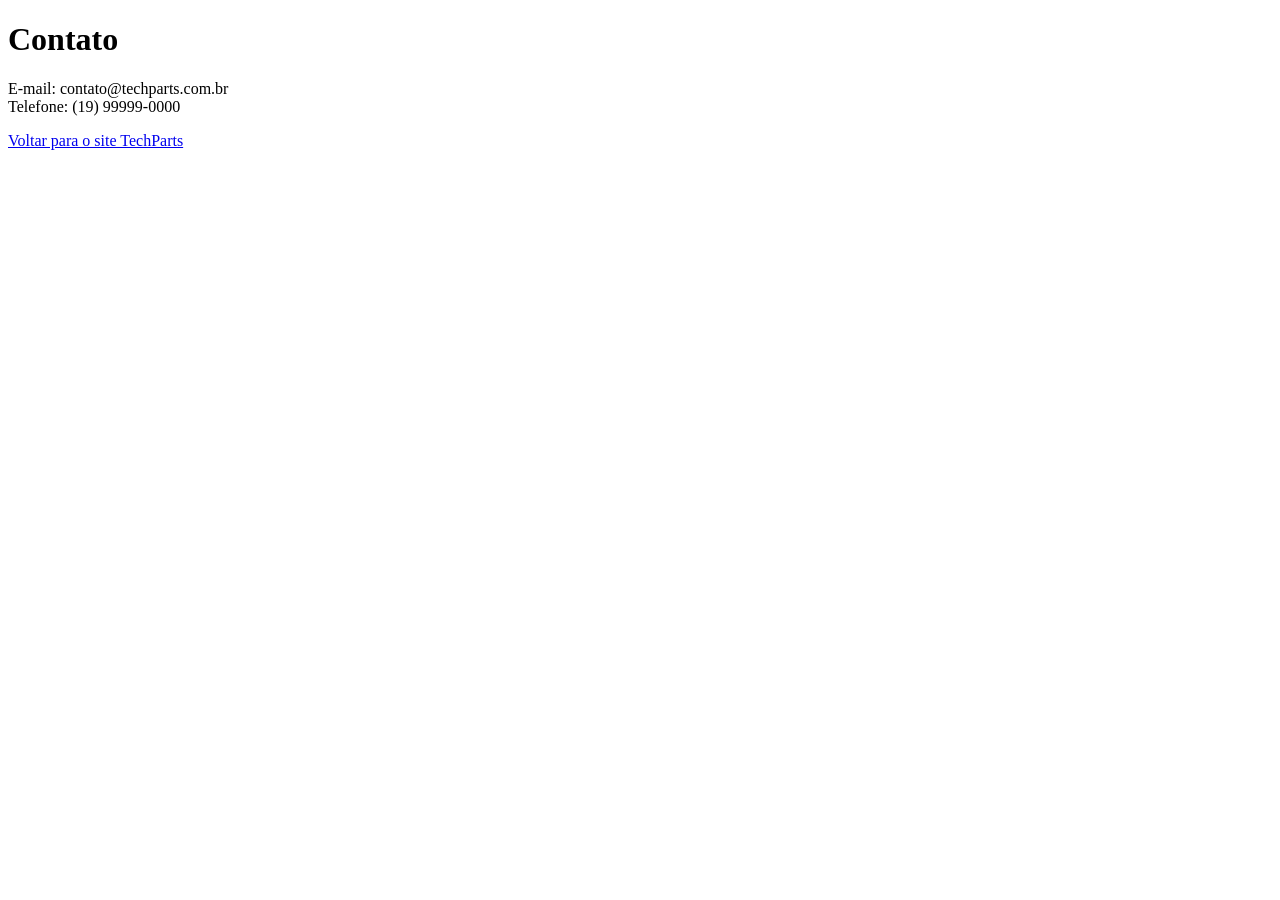
==== contato.html @ c9144e3c "Add files via upload" ====
<!DOCTYPE html>
<html lang="pt-br">
<head>
<meta charset="UTF-8">
<title>Contato - TechParts</title>
</head>
<body>

<h1>Contato</h1>
<p>E-mail: contato@techparts.com.br<br>
Telefone: (19) 99999-0000</p>

<p><a href="index.html">Voltar para o site TechParts</a></p>



</body>
</html>
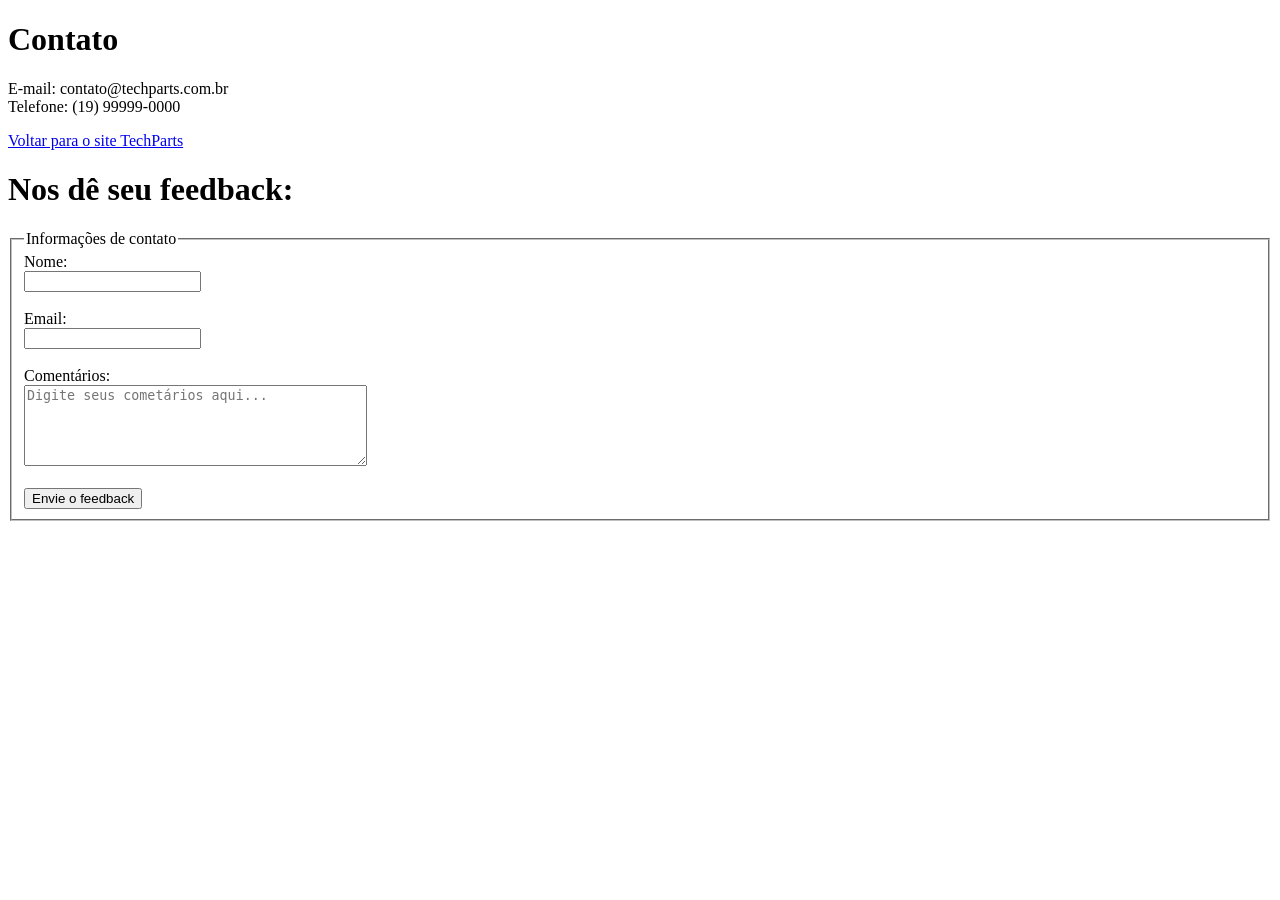
==== commit 00ffd543: "Add files via upload" ====
--- a/contato.html
+++ b/contato.html
@@ -3,6 +3,9 @@
 <head>
 <meta charset="UTF-8">
 <title>Contato - TechParts</title>
+
+<link rel="stylesheet" href="css/estilo.css">
+
 </head>
 <body>
 
@@ -12,7 +15,24 @@
 
 <p><a href="index.html">Voltar para o site TechParts</a></p>
 
+<h1>Nos dê seu feedback:</h1>
 
+<form>
+  <fieldset>
+    <legend>Informações de contato</legend>
+
+    <label for="nome">Nome:</label><br>
+    <input type="text" id="nome" name="nome"><br><br>
+
+    <label for="email">Email:</label><br>
+    <input type="text" id="email" name="email"><br><br>
+
+    <label for="comentarios">Comentários:</label><br>
+    <textarea id="comentarios" name="comentarios" rows="5" cols="40" placeholder="Digite seus cometários aqui..."></textarea><br><br>
+
+    <button type="submit">Envie o feedback</button>
+  </fieldset>
+</form>
 
 </body>
 </html>
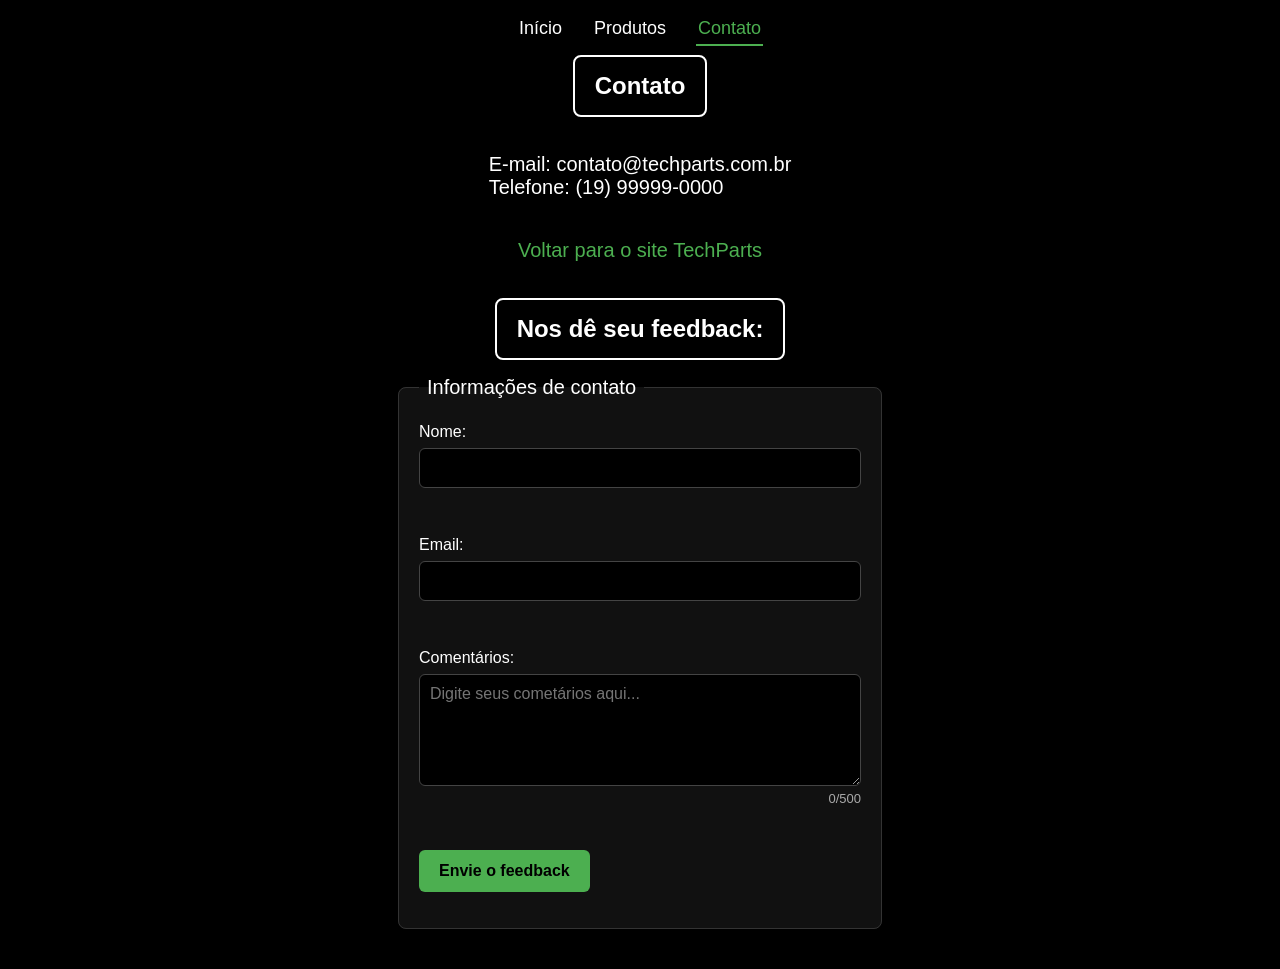
==== commit 6b79acc1: "Add files via upload" ====
--- a/contato.html
+++ b/contato.html
@@ -1,39 +1,56 @@
-<!DOCTYPE html>
-<html lang="pt-br">
-<head>
-<meta charset="UTF-8">
-<title>Contato - TechParts</title>
-
-<link rel="stylesheet" href="css/estilo.css">
-
-</head>
-<body>
-
-<h1>Contato</h1>
-<p>E-mail: contato@techparts.com.br<br>
-Telefone: (19) 99999-0000</p>
-
-<p><a href="index.html">Voltar para o site TechParts</a></p>
-
-<h1>Nos dê seu feedback:</h1>
-
-<form>
-  <fieldset>
-    <legend>Informações de contato</legend>
-
-    <label for="nome">Nome:</label><br>
-    <input type="text" id="nome" name="nome"><br><br>
-
-    <label for="email">Email:</label><br>
-    <input type="text" id="email" name="email"><br><br>
-
-    <label for="comentarios">Comentários:</label><br>
-    <textarea id="comentarios" name="comentarios" rows="5" cols="40" placeholder="Digite seus cometários aqui..."></textarea><br><br>
-
-    <button type="submit">Envie o feedback</button>
-  </fieldset>
-</form>
-
-</body>
-</html>
-
+<!DOCTYPE html>
+<html lang="pt-br">
+<head>
+<meta charset="UTF-8">
+<meta name="viewport" content="width=device-width, initial-scale=1.0">
+<title>Contato - TechParts</title>
+
+<link rel="stylesheet" href="css/estilo.css">
+
+</head>
+<body>
+
+<header class="topo">
+    <button id="menu-toggle" type="button" aria-controls="menu" aria-expanded="false" aria-label="Abrir menu">☰</button>
+    <nav id="menu" aria-label="Menu principal">
+        <ul>
+            <li><a href="index.html">Início</a></li>
+            <li><a href="links.html">Produtos</a></li>
+            <li><a href="contato.html" aria-current="page">Contato</a></li>
+        </ul>
+    </nav>
+</header>
+
+<h1>Contato</h1>
+<p>E-mail: contato@techparts.com.br<br>
+Telefone: (19) 99999-0000</p>
+
+<p><a href="index.html">Voltar para o site TechParts</a></p>
+
+<h1>Nos dê seu feedback:</h1>
+
+<form id="form-contato" novalidate>
+  <fieldset>
+    <legend>Informações de contato</legend>
+
+    <label for="nome">Nome:</label><br>
+    <input type="text" id="nome" name="nome" autocomplete="name" aria-describedby="erro-nome">
+    <span class="erro" id="erro-nome"></span><br>
+
+    <label for="email">Email:</label><br>
+    <input type="email" id="email" name="email" autocomplete="email" aria-describedby="erro-email">
+    <span class="erro" id="erro-email"></span><br>
+
+    <label for="comentarios">Comentários:</label><br>
+    <textarea id="comentarios" name="comentarios" rows="5" cols="40" placeholder="Digite seus cometários aqui..." aria-describedby="erro-comentarios"></textarea>
+    <small id="contador">0/500</small>
+    <span class="erro" id="erro-comentarios"></span><br>
+
+    <button type="submit">Envie o feedback</button>
+    <p id="status-form" class="status" role="status"></p>
+  </fieldset>
+</form>
+
+<script src="js/script.js"></script>
+</body>
+</html>
--- a/css/estilo.css
+++ b/css/estilo.css
@@ -0,0 +1,356 @@
+body{
+    background-color: black;
+    color: white;
+    font-size: 20px;
+    display: flex;
+    flex-direction: column;
+    align-items: center;
+    justify-content: center;
+    min-height: 100vh;
+    margin: 0;
+}
+
+
+h1 {
+    color: white;
+    font-size: 24px;
+    border: 2px solid white;
+    padding: 15px 20px;
+    border-radius: 8px;
+    display: inline-block;     
+    background-color: transparent;
+    text-align: center;
+    transition: all 0.3s ease;
+}
+
+h1:hover {
+    color: black;
+    background-color: white;
+    border-color: #4CAF50;
+    cursor: pointer;
+}
+
+/* colocar uma imagem no background */
+
+.links-container {
+    display: flex;
+    flex-direction: column;
+    align-items: center;
+    gap: 15px;
+    width: 100%;
+    max-width: 500px;
+    margin: 20px 0;
+}
+
+.link-card {
+    background-color: #111;
+    color: #4CAF50;
+    border: 1px solid #333;
+    border-radius: 8px;
+    padding: 15px 20px;
+    width: 100%;
+    box-sizing: border-box;
+    text-align: center;
+    text-decoration: none;
+    font-weight: bold;
+    transition: background-color 0.2s, transform 0.2s;
+}
+
+.link-card:hover {
+    background-color: #222;
+    border-color: #555;
+    transform: translateY(-2px);
+    text-decoration: none;
+}
+
+body {
+    background-color: #000;
+    color: #fff;
+    font-family: Arial, sans-serif;
+    margin: 0;
+    padding: 0;
+    display: flex;
+    justify-content: center;
+}
+
+.site-container {
+    display: flex;
+    flex-direction: column;
+    align-items: center;
+    text-align: center;
+    max-width: 800px;
+    width: 100%;
+    padding: 40px 20px;
+    box-sizing: border-box;
+    gap: 30px;
+}
+
+table {
+    margin: 0 auto;
+    border-color: #333;
+    background-color: #111;
+    color: #fff;
+}
+
+th, td {
+    border-color: #333;
+}
+
+
+a {
+    color: #4CAF50;
+    text-decoration: none;
+}
+
+a:hover {
+    text-decoration: underline;
+}
+
+.produtos-container {
+    display: flex;
+    flex-wrap: wrap;
+    gap: 20px;
+    justify-content: center;
+    margin: 20px 0;
+}
+
+.produto-card {
+    background-color: #111;
+    border: 1px solid #333;
+    border-radius: 8px;
+    padding: 15px;
+    width: 180px;
+    text-align: center;
+    display: flex;
+    flex-direction: column;
+    align-items: center;
+}
+
+.produto-card img {
+    border-radius: 4px;
+    margin-bottom: 10px;
+}
+
+.produto-nome {
+    font-weight: bold;
+    color: #fff;
+    font-size: 14px;
+    margin: 8px 0;
+}
+
+.produto-preco {
+    color: #4CAF50;
+    font-weight: bold;
+    font-size: 14px;
+}
+
+
+
+.topo {
+    width: 100%;
+    display: flex;
+    flex-direction: column;
+    align-items: center;
+    padding: 16px 20px 0;
+    box-sizing: border-box;
+}
+
+#menu ul {
+    display: flex;
+    gap: 28px;
+    list-style: none;
+    margin: 0;
+    padding: 0;
+}
+
+#menu a {
+    color: #fff;
+    font-size: 18px;
+    padding: 6px 2px;
+    border-bottom: 2px solid transparent;
+}
+
+#menu a:hover,
+#menu a:focus-visible {
+    color: #4CAF50;
+    text-decoration: none;
+    border-bottom-color: #4CAF50;
+}
+
+#menu a[aria-current="page"] {
+    color: #4CAF50;
+    border-bottom-color: #4CAF50;
+}
+
+#menu-toggle {
+    display: none;
+    background: transparent;
+    color: #fff;
+    border: 1px solid #fff;
+    border-radius: 8px;
+    font-size: 22px;
+    padding: 6px 14px;
+    cursor: pointer;
+}
+
+#menu-toggle:hover {
+    border-color: #4CAF50;
+    color: #4CAF50;
+}
+
+#menu-toggle:focus-visible,
+#form-contato input:focus-visible,
+#form-contato textarea:focus-visible,
+#form-contato button:focus-visible {
+    outline: 2px solid #4CAF50;
+    outline-offset: 2px;
+}
+
+
+
+#form-contato {
+    width: 100%;
+    max-width: 520px;
+    padding: 0 16px;
+    box-sizing: border-box;
+    margin-bottom: 40px;
+}
+
+#form-contato fieldset {
+    background-color: #111;
+    border: 1px solid #333;
+    border-radius: 8px;
+    padding: 20px;
+}
+
+#form-contato legend {
+    padding: 0 8px;
+}
+
+#form-contato label {
+    font-size: 16px;
+}
+
+#form-contato input,
+#form-contato textarea {
+    width: 100%;
+    box-sizing: border-box;
+    margin-top: 6px;
+    padding: 10px;
+    background-color: #000;
+    color: #fff;
+    border: 1px solid #444;
+    border-radius: 6px;
+    font: inherit;
+    font-size: 16px;
+}
+
+#form-contato .invalido {
+    border-color: #ff5c5c;
+}
+
+#form-contato .valido {
+    border-color: #4CAF50;
+}
+
+.erro {
+    display: block;
+    min-height: 1.2em;
+    margin-top: 4px;
+    color: #ff7b7b;
+    font-size: 14px;
+}
+
+#contador {
+    display: block;
+    text-align: right;
+    font-size: 13px;
+    color: #aaa;
+}
+
+#form-contato button[type="submit"] {
+    background-color: #4CAF50;
+    color: #000;
+    border: none;
+    border-radius: 6px;
+    padding: 12px 20px;
+    font-size: 16px;
+    font-weight: bold;
+    cursor: pointer;
+    transition: background-color 0.2s;
+}
+
+#form-contato button[type="submit"]:hover {
+    background-color: #5fd066;
+}
+
+.status {
+    margin-top: 12px;
+    font-size: 16px;
+    text-align: center;
+}
+
+.sucesso-status { color: #4CAF50; }
+.erro-status    { color: #ff7b7b; }
+
+
+
+@media (max-width: 768px) {
+
+    body {
+        font-size: 16px;
+    }
+
+    #menu-toggle {
+        display: block;
+    }
+
+    #menu {
+        display: none;
+        width: 100%;
+        margin-top: 12px;
+    }
+
+    #menu.aberto {
+        display: block;
+    }
+
+    #menu ul {
+        flex-direction: column;
+        gap: 0;
+        text-align: center;
+        background-color: #111;
+        border: 1px solid #333;
+        border-radius: 8px;
+    }
+
+    #menu li + li {
+        border-top: 1px solid #333;
+    }
+
+    #menu a {
+        display: block;
+        padding: 14px;
+        border-bottom: none;
+    }
+
+    #menu a[aria-current="page"] {
+        background-color: #1a1a1a;
+        border-radius: 8px;
+    }
+
+    body > p,
+    body > h2 {
+        padding: 0 16px;
+        text-align: center;
+        box-sizing: border-box;
+    }
+
+    h1 {
+        font-size: 20px;
+    }
+
+    .produto-card {
+        width: 150px;
+    }
+}
